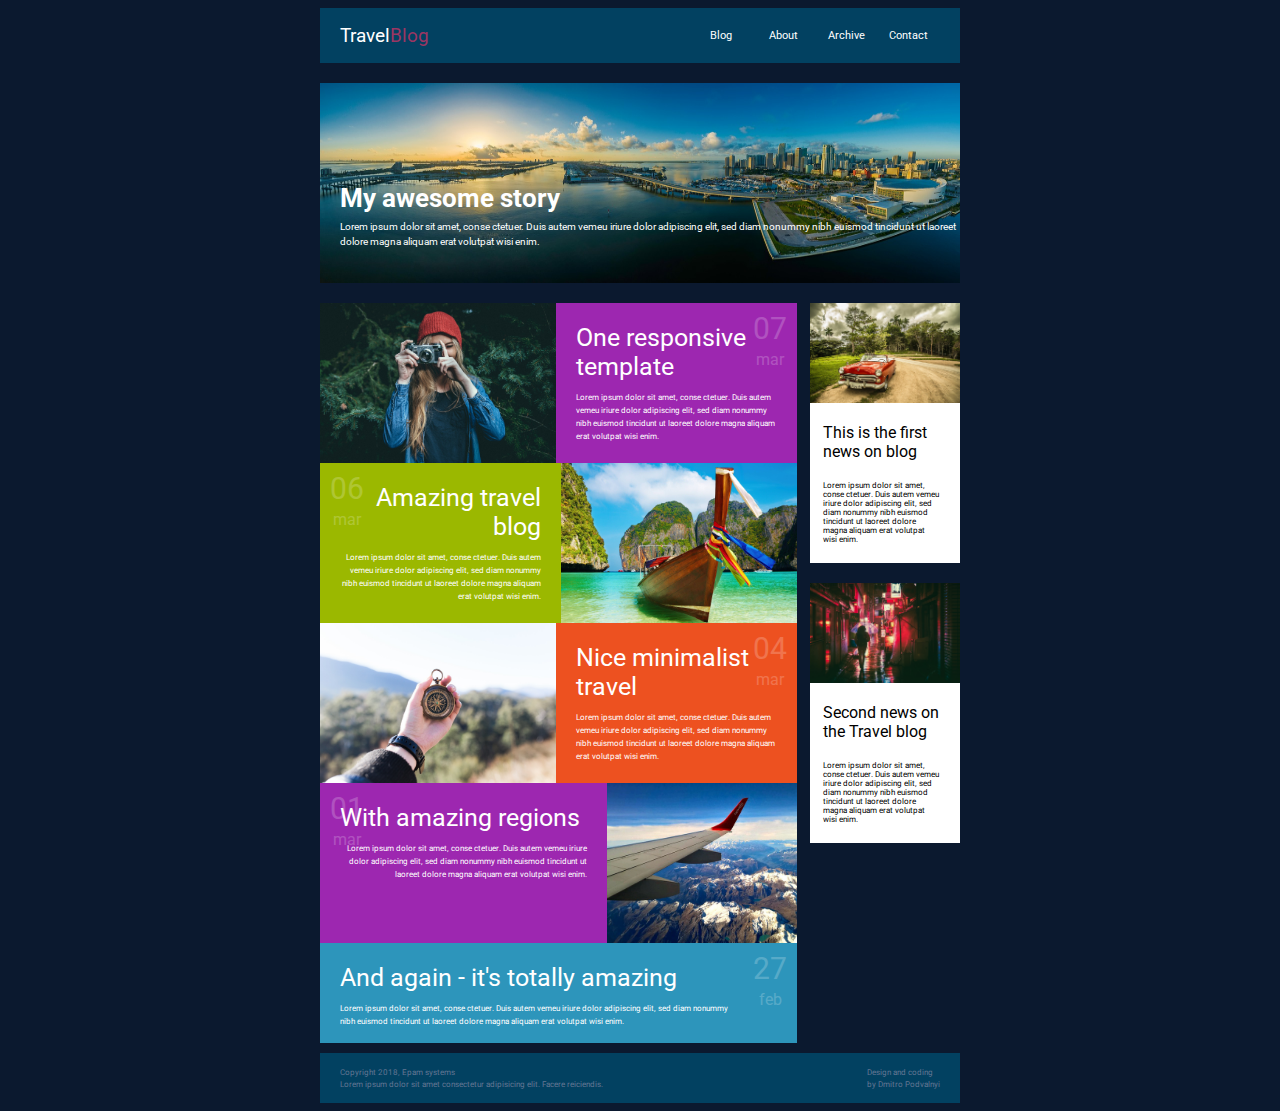
==== FL12_HW5/homework/index.html @ 61c058dc "Task5" ====
<!DOCTYPE html>
<html lang="zxx">

<head>
  <meta charset="UTF-8">
  <meta name="viewport" content="width=device-width, initial-scale=1.0">
  <meta http-equiv="X-UA-Compatible" content="ie=edge">
  <link rel="stylesheet" href="css/styles.css">
  <link href='https://fonts.googleapis.com/css?family=Roboto:400,100,300,700&subset=latin,latin-ext' rel='stylesheet'
    type='text/css'>
  <title>Responsive</title>
</head>

<body>
  <header>
    <div class="button">
      <div></div>
      <div></div>
      <div></div>
    </div>
    <p class="logo">Travel</p>
    <nav class="navigation">
      <a href="#">Blog</a>
      <a href="#">About</a>
      <a href="#">Archive</a>
      <a href="#">Contact</a>
    </nav>
  </header>
  <section id="banner">
    <h2>My awesome story</h2>
    <p>Lorem ipsum dolor sit amet, conse ctetuer. Duis autem vemeu iriure dolor adipiscing elit, sed diam nonummy nibh
      euismod tincidunt ut laoreet dolore magna aliquam erat volutpat wisi enim.</p>
  </section>
  <div id="content">
    <div class="content-wrap">
      <div class="left-content">
        <div class="posts post-1">
          <img src="img/post1.jpg" alt="">
          <div class="post-text">
            <p>One responsive template</p>
            <p>Lorem ipsum dolor sit amet, conse ctetuer. Duis autem vemeu iriure dolor adipiscing elit, sed diam
              nonummy nibh euismod tincidunt ut laoreet dolore magna aliquam erat volutpat wisi enim.</p>
          </div>
          <div class="post-date">
            <p>07</p>
            <p>mar</p>
          </div>
        </div>
        <div class="posts post-2">
          <img src="img/post2.jpg" alt="">
          <div class="post-text">
            <p>Amazing travel blog</p>
            <p>Lorem ipsum dolor sit amet, conse ctetuer. Duis autem vemeu iriure dolor adipiscing elit, sed diam
              nonummy nibh euismod tincidunt ut laoreet dolore magna aliquam erat volutpat wisi enim.</p>
          </div>
          <div class="post-date">
            <p>06</p>
            <p>mar</p>
          </div>
        </div>
        <div class="posts post-3">
          <img src="img/post3.jpg" alt="">
          <div class="post-text">
            <p>Nice minimalist travel</p>
            <p>Lorem ipsum dolor sit amet, conse ctetuer. Duis autem vemeu iriure dolor adipiscing elit, sed diam
              nonummy nibh euismod tincidunt ut laoreet dolore magna aliquam erat volutpat wisi enim.</p>
          </div>
          <div class="post-date">
            <p>04</p>
            <p>mar</p>
          </div>
        </div>
        <div class="posts post-4">
          <img src="img/post4.jpg" alt="">
          <div class="post-text">
            <p>With amazing regions</p>
            <p>Lorem ipsum dolor sit amet, conse ctetuer. Duis autem vemeu iriure dolor adipiscing elit, sed diam
              nonummy nibh euismod tincidunt ut laoreet dolore magna aliquam erat volutpat wisi enim.</p>
          </div>
          <div class="post-date">
            <p>01</p>
            <p>mar</p>
          </div>
        </div>
        <div class="posts post-5">
          <div class="post-text">
            <p>And again - it's totally amazing</p>
            <p>Lorem ipsum dolor sit amet, conse ctetuer. Duis autem vemeu iriure dolor adipiscing elit, sed diam
              nonummy<br> nibh euismod tincidunt ut laoreet dolore magna aliquam erat volutpat wisi enim.</p>
          </div>
          <div class="post-date">
            <p>27</p>
            <p>feb</p>
          </div>
        </div>
      </div>
      <aside class="right-content">
        <div class="news">
          <img src="img/news1.jpg" alt="">
          <p>This is the first news on blog</p>
          <p>Lorem ipsum dolor sit amet, conse ctetuer. Duis autem vemeu iriure dolor adipiscing elit, sed diam nonummy
            nibh euismod tincidunt ut laoreet dolore magna aliquam erat volutpat wisi enim.</p>
        </div>
        <div class="news">
          <img src="img/news2.jpg" alt="">
          <p>Second news on the Travel blog</p>
          <p>Lorem ipsum dolor sit amet, conse ctetuer. Duis autem vemeu iriure dolor adipiscing elit, sed diam nonummy
            nibh euismod tincidunt ut laoreet dolore magna aliquam erat volutpat wisi enim.</p>
        </div>
      </aside>
    </div>
  </div>
  <footer>
    <div class="footer-wrap">
      <div class="left-foot">
        <p>Copyright 2018, Epam systems</p>
        <p>Lorem ipsum dolor sit amet consectetur adipisicing elit. Facere reiciendis.</p>
      </div>
      <div class="right-foot">
        <p>Design and coding</p>
        <p>by Dmitro Podvalnyi</p>
      </div>
    </div>
  </footer>

</body>

</html>
---- FL12_HW5/homework/css/styles.css ----
/*
 * Feel free to change name of colors if you need it
 * Feel free to add new colors if you need it
 */
:root {
  --bg-color--dark: #0b192f;
  --bg-color--header: #024161;
  --link: #fff;
  --link--hover: #1f52a4;
  --bg-footer-color: #024161;
}

body {
  font-family: roboto;
}

.post-1 {
  background: #9d27b0;
}

.post-2 {
  background: #9bb800;
}

.post-3 {
  background: #ed5120;
}

.post-4 {
  background: #9d27b0;
}

.post-5 {
  background: #2d95bb;
}

body {
  background-color: #0b192f;
}

header {
  display: flex;
  justify-content: space-between;
  align-items: center;
  height: 55px;
  width: 640px;
  margin: 0 auto;
  background-color: #024161;
}

.button {
  width: 10px;
  height: 20px;
  display: none;
}

.button div {
  background-color: #fff;
  width: 25px;
  height: 3px;
  margin-top: 3px;
}

.navigation {
  display: flex;
  justify-content: space-around;
  width: 250px;
  margin-right: 20px;
}

.navigation a {
  display: flex;
  align-items: center;
  justify-content: center;
  height: 55px;
  width: 60px;
  text-decoration: none;
  color: #fff;
  font-size: 11px;
}

.navigation a:hover {
  background-color: #1f52a4;
}

.logo {
  margin-left: 20px;
  font-size: 19px;
  color: #fff;
}

.logo:after {
  content: "Blog";
  color: #9b3663;
}

#banner {
  display: flex;
  flex-direction: column;
  width: 640px;
  height: 200px;
  margin: 0 auto;
  margin-top: 20px;
  background: url("../img/post0.jpg");
  background-size: 100% 100%;
  color: #fff;
}

#banner h2 {
  margin-top: 100px;
  margin-left: 20px;
  font-size: 26px;
}

#banner p {
  margin-top: -16px;
  margin-left: 20px;
  font-size: 10px;
  line-height: 15px;
}

#content {
  display: flex;
  width: 640px;
  margin: 0 auto;
  margin-top: 20px;
}

.content-wrap {
  display: flex;
  width: 100%;
}

.left-content {
  display: flex;
  flex-direction: column;
  width: 477px;
}

.right-content {
  display: flex;
  flex-direction: column;
  width: 150px;
}

.posts {
  position: relative;
  display: flex;
  height: 160px;
  width: 477px;
  cursor: pointer;
}

.posts img {
  width: 49.5%;
  height: 100%;
}

.posts:nth-child(2n) {
  display: flex;
  flex-direction: row-reverse;
}

.posts:nth-child(2n) .post-text p {
  display: flex;
  text-align: end;
}

.post-text {
  display: flex;
  flex-direction: column;
  color: #FFF;
}

.post-text p:first-of-type {
  font-size: 25px;
  margin: 20px 20px 0px 20px;
}

.post-text p:last-of-type {
  font-size: 8px;
  margin: 10px 20px 20px 20px;
  line-height: 13px;
}

.posts img:hover,
.post-text:hover {
  opacity: 0.8;
}

.post-date {
  position: absolute;
  display: flex;
  flex-direction: column;
  align-items: center;
  opacity: 0.2;
  color: #fff;
}

.post-date p:first-of-type {
  font-size: 30px;
  margin-top: 8px;
}

.post-date p:last-of-type {
  margin-top: -26px;
}

.posts:nth-child(2n-1) .post-date {
  right: 10px;
}

.posts:nth-child(2n) .post-date {
  left: 10px;
}

.news {
  display: flex;
  flex-direction: column;
  width: 100%;
  height: 260px;
  background: #fff;
  background-size: 100% 100%;
  margin-left: 13px;
}

.news:last-of-type {
  margin-top: 20px;
}

.news img {
  width: 100%;
}

.news p {
  margin: 0px 20px 20px 13px;
}

.news p:first-of-type {
  font-size: 16px;
  margin-top: 20px;
}

.news p:last-of-type {
  font-size: 8px;
}

.post-5 {
  width: 477px;
  height: 100px;
}

footer {
  margin: 0 auto;
  width: 640px;
  height: 50px;
  background-color: #024161;
  margin-top: 10px;
}

.footer-wrap {
  display: flex;
  align-items: center;
  justify-content: space-between;
  color: #637693;
  font-size: 8px;
}

.left-foot {
  margin: 10px 0 0 20px;
  line-height: 4px;
}

.right-foot {
  margin: 10px 20px 0 0;
  line-height: 4px;
}


@media (max-width: 768px) {
  header {
    position: relative;
    text-align: center;
    justify-content: center;
    max-width: 615px;
    height: 180px;
  }

  .button {
    display: block;
    position: absolute;
    top: 30px;
  }

  .logo {
    margin-top: 80px;
    font-size: 25px;
  }

  .logo:after {
    color: #4c3587;
  }

  .navigation {
    display: none;
  }

  #banner {
    max-width: 615px;
    height: 300px;
  }

  #banner h2 {
    margin-top: 180px;
    color: #c3c3b6;
    margin-left: 25px;
  }

  #banner p {
    margin-top: -13px;
    max-width: 530px;
    color: #90a0a6;
    margin-left: 25px;
  }

  .content-wrap {
    width: 615px;
    margin: 0 auto;
  }

  .right-content {
    width: 195px;
  }

  .news {
    height: 430px;

  }

  .news p {
    opacity: 0.6;
    margin: 0 20px 20px 27px;
    max-width: 135px;
  }

  .news p:first-of-type {
    font-size: 25px;
  }

  .news p:last-of-type {
    font-size: 12px;
  }

  .left-content {
    width: 405px;
  }

  .posts {
    flex-direction: column;
    max-width: 405px;
    height: 475px;
  }

  .posts:nth-child(2n) {
    flex-direction: column;
  }

  .posts:nth-child(2n) .post-text p {
    text-align: start;
  }

  .post-text p:first-of-type {
    font-size: 42px;
    margin-top: 20px;
  }

  .post-text p:last-of-type {
    font-size: 14px;
    line-height: 16px;
  }

  .post-date {
    top: 250px;
    right: 10px;
  }

  .left-content .posts:nth-child(2n) .post-date {
    left: 350px;
  }

  .post-5 {
    height: 340px;
  }

  .post-5 .post-date {
    top: 230px;
    left: 5px;
  }

  .post-text p:last-of-type {
    opacity: 0.6;
    max-width: 340px;
  }

  .posts img {
    width: 100%;
    height: 50%;
  }

  footer {
    width: 615px;
    height: 120px;
  }

  .footer-wrap {
    flex-direction: column;
    align-items: center;
    opacity: 0.6;
    font-size: 10px;
  }

  .left-foot {
    display: flex;
    flex-direction: column;
    text-align: center;
    margin: 20px 0 0 0;
    line-height: 0px;
  }

  .right-foot {
    display: flex;
    flex-direction: column;
    text-align: center;
    margin: 0 0 0 0;
    line-height: 0px;
  }


}

@media (max-width: 480px) {
  header {
    position: relative;
    text-align: center;
    justify-content: center;
    max-width: 360px;
    height: 180px;
  }

  .button {
    display: block;
    position: absolute;
    top: 30px;
  }

  .logo {
    margin-top: 80px;
    font-size: 25px;
  }

  .logo:after {
    color: #4c3587;
  }

  .navigation {
    display: none;
  }

  #banner {
    max-width: 360px;
    height: 300px;
  }

  #banner h2 {
    margin-top: 180px;
    margin-left: 25px;
    color: #c3c3b6;
  }

  #banner p {
    margin-top: -13px;
    max-width: 530px;
    margin-left: 25px;
    color: #90a0a6;
  }

  #content {
    width: 360px;
  }

  .content-wrap {
    flex-direction: column;
    width: 100%;
    margin: 0 auto;
  }

  .right-content {
    width: 100%;
  }

  .news {
    height: 430px;
    margin-left: 0px;
  }

  .news p {
    margin: 0 20px 20px 27px;
    max-width: 300px;
    opacity: 0.6;
  }

  .news p:first-of-type {
    font-size: 23px;
  }

  .news p:last-of-type {
    font-size: 12px;
  }

  .left-content {
    width: 100%;
  }

  .posts {
    flex-direction: column;
    max-width: 360px;
    height: 480px;
  }

  .posts:nth-child(2n) {
    flex-direction: column;
  }

  .posts:nth-child(2n) .post-text p {
    text-align: start;
  }

  .post-text p:first-of-type {
    font-size: 38px;
    margin-top: 20px;
  }

  .post-text p:last-of-type {
    font-size: 14px;
    line-height: 16px;
  }

  .post-date {
    top: 250px;
    right: 10px;
  }

  .post-date p:first-of-type {
    font-size: 35px;
  }

  .post-date p:last-of-type {
    font-size: 21px;
  }

  .left-content .posts:nth-child(2n) .post-date {
    left: 310px;
  }

  .post-5 {
    height: 340px;
  }

  .post-5 .post-date {
    top: 230px;
    left: 5px;
  }

  .post-text p:last-of-type {
    max-width: 340px;
    opacity: 0.6;
  }

  .posts img {
    width: 100%;
    height: 50%;
  }

  footer {
    width: 360px;
    height: 140px;
  }

  .footer-wrap {
    flex-direction: column;
    align-items: center;
    opacity: 0.6;
    font-size: 10px;
  }

  .left-foot {
    display: flex;
    flex-direction: column;
    text-align: center;
    margin: 30px 0 0 0;
    line-height: 0px;
  }

  .right-foot {
    display: flex;
    flex-direction: column;
    text-align: center;
    margin: 0 0 0 0;
    line-height: 0px;
  }
}
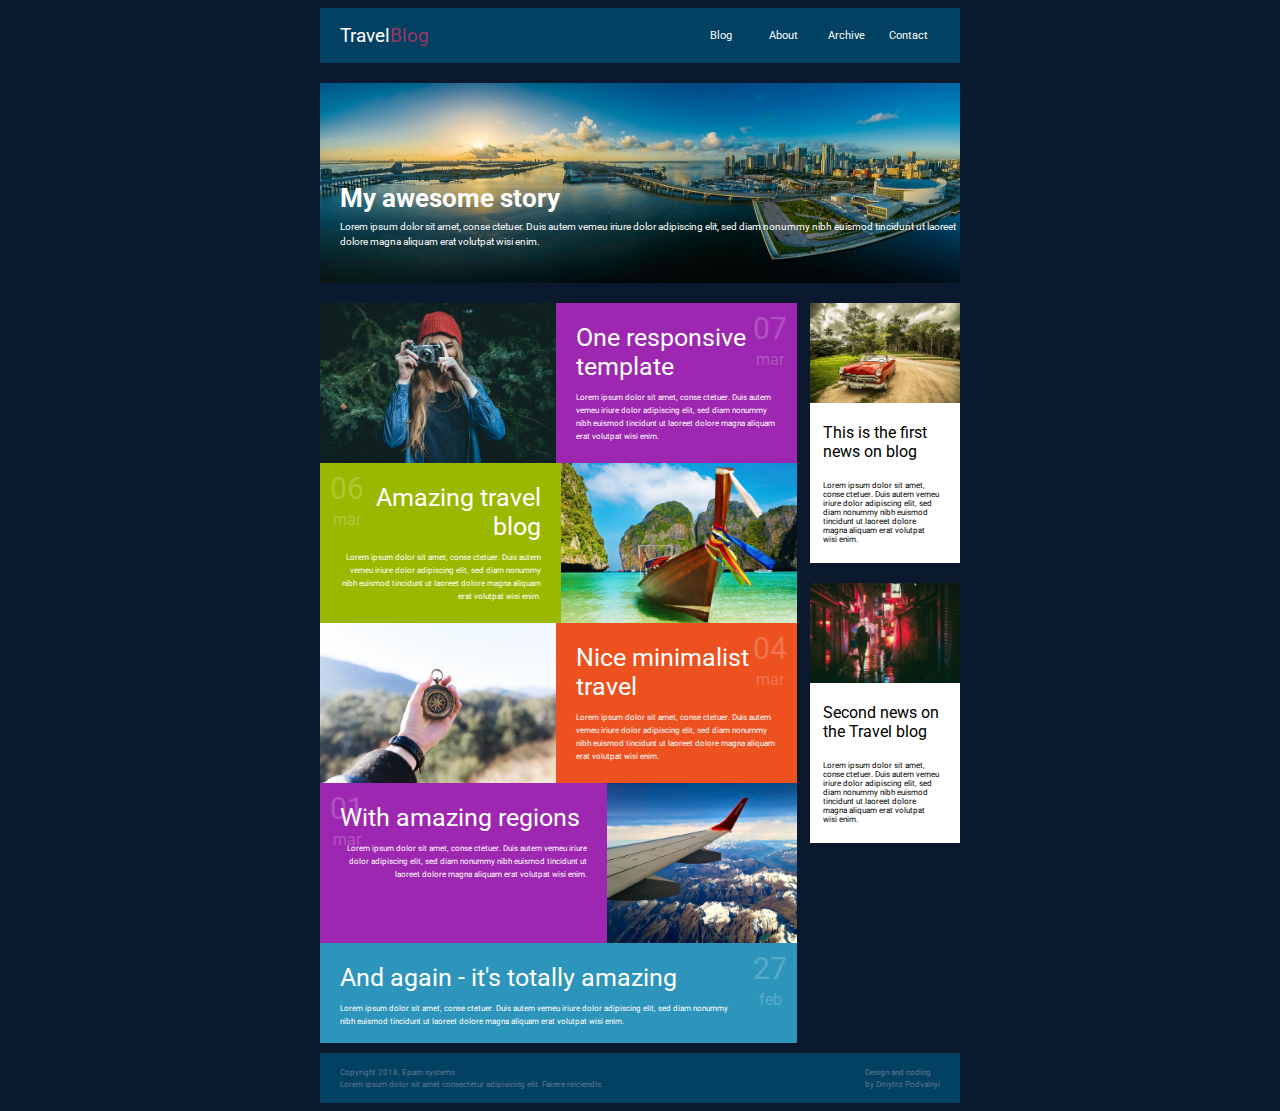
==== commit f21ebe30: "Task5" ====
--- a/FL12_HW5/homework/index.html
+++ b/FL12_HW5/homework/index.html
@@ -118,7 +118,7 @@
       </div>
       <div class="right-foot">
         <p>Design and coding</p>
-        <p>by Dmitro Podvalnyi</p>
+        <p>by Dmytro Podvalnyi</p>
       </div>
     </div>
   </footer>
--- a/FL12_HW5/homework/css/styles.css
+++ b/FL12_HW5/homework/css/styles.css
@@ -1,7 +1,3 @@
-/*
- * Feel free to change name of colors if you need it
- * Feel free to add new colors if you need it
- */
 :root {
   --bg-color--dark: #0b192f;
   --bg-color--header: #024161;
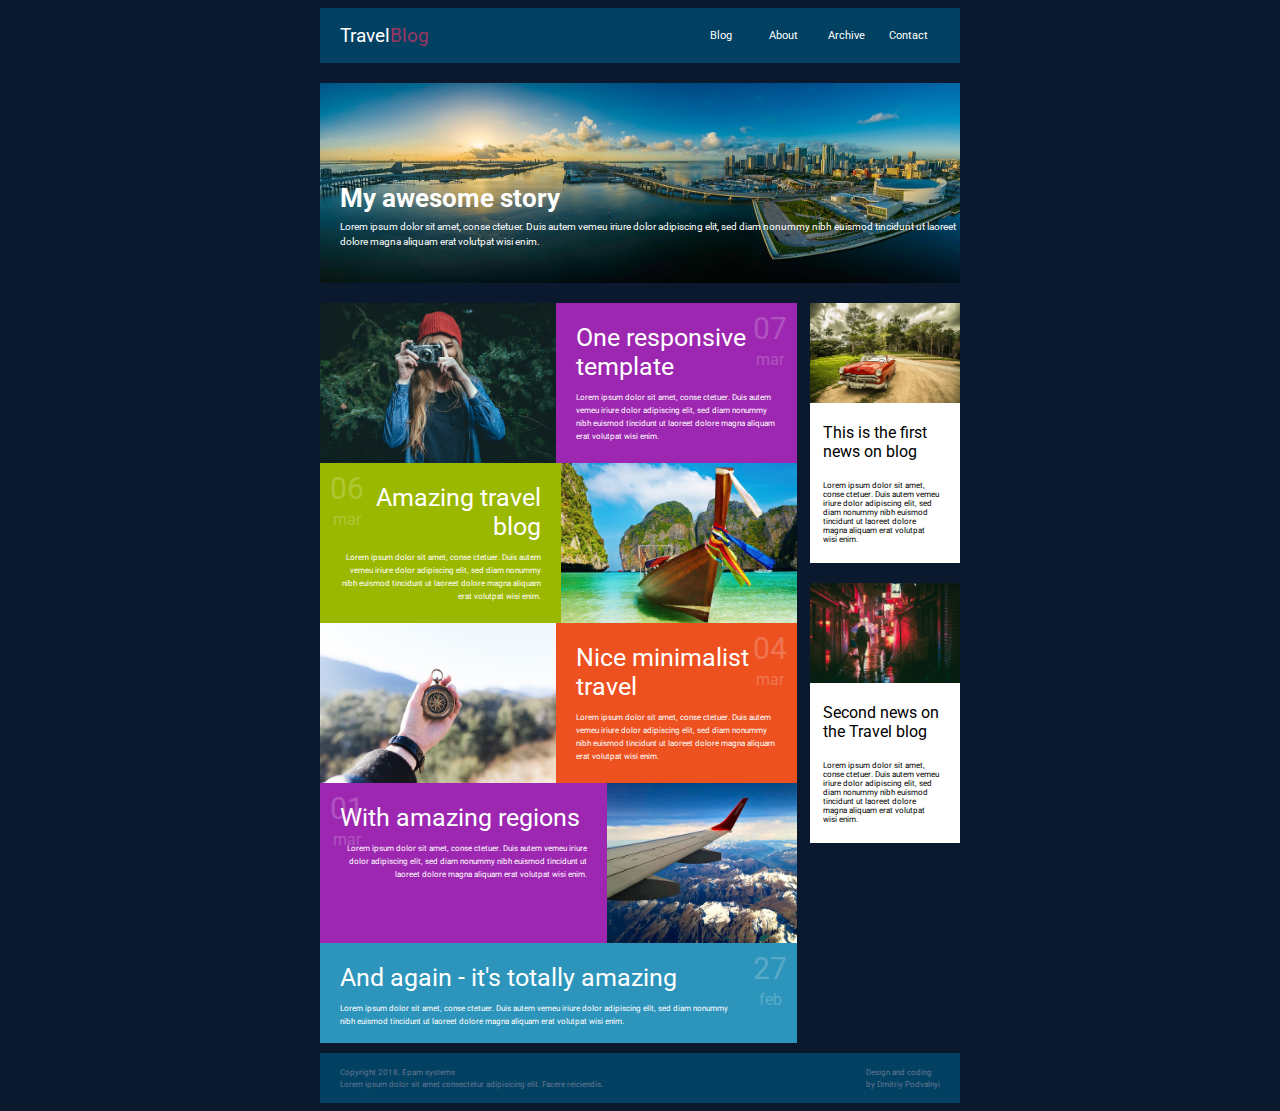
==== commit 00fd43ee: "Task5" ====
--- a/FL12_HW5/homework/index.html
+++ b/FL12_HW5/homework/index.html
@@ -118,7 +118,7 @@
       </div>
       <div class="right-foot">
         <p>Design and coding</p>
-        <p>by Dmytro Podvalnyi</p>
+        <p>by Dmitriy Podvalnyi</p>
       </div>
     </div>
   </footer>
